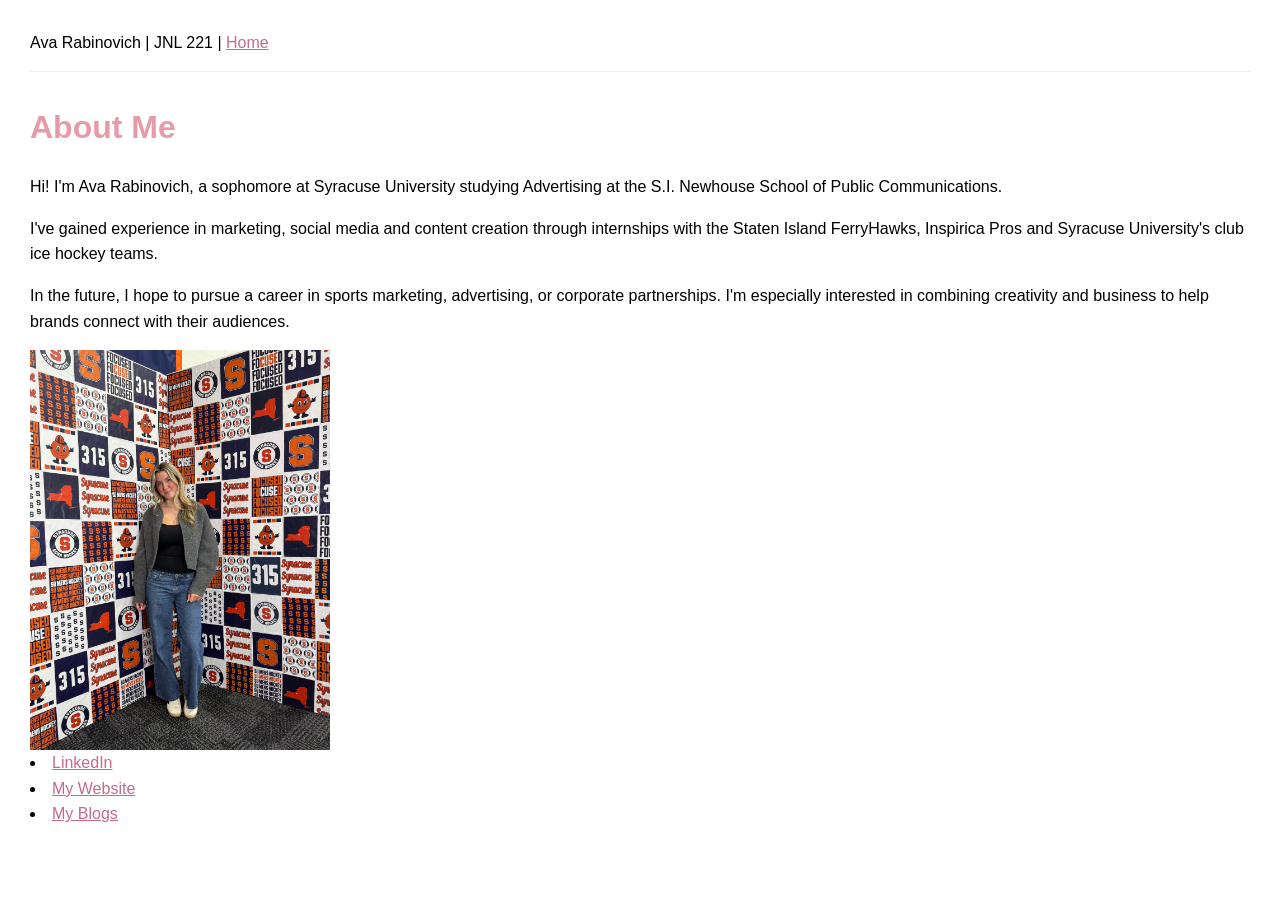
==== about/index.html @ cb475620 "Add files via upload" ====
<html>
  
<head>

  <title>Ava Rabinovich Github Page</title>

  <link rel="stylesheet" href="../style.css">

</head>

  <body>
<header>
  Ava Rabinovich | JNL 221 |
  <a href="../index.html">Home</a>
</header>
    
  <h1>About Me</h1>
    
<p>Hi! I'm Ava Rabinovich, a sophomore at Syracuse University studying Advertising at the S.I. Newhouse School of Public Communications.</p>

<p>I've gained experience in marketing, social media and content creation through internships with the Staten Island FerryHawks, Inspirica Pros and Syracuse University's club ice hockey teams.</p>

<p>In the future, I hope to pursue a career in sports marketing, advertising, or corporate partnerships. I'm especially interested in combining creativity and business to help brands connect with their audiences.</p>


  <img src="../avarabinovich.JPG" alt="Photo of Ava Rabinovich" width="300" height="400"
    

    <ul>
    <li><a href="https://www.linkedin.com/in/avarabinovich/" target="_blank">LinkedIn</a></li>
    <li><a href="https://avarabinovich.com">My Website</a></li>
    <li><a href="https://avarabinovich.com">My Blogs</a></li>
    </ul> 
    
  </body> 
  
  </html>
---- style.css ----
body {
    background-color: white;
    color: black;
    font-family: Arial, sans-serif;
    font-size: 16px;
    line-height: 1.6;
    margin: 30px;
}

h1 {
    color: #e79aaa;
    font-size: 32px;
    font-weight: bold;
}

h2 {
    color: #e79aaa;
    font-size: 24px;
}

h3 {
    color: black;
    font-size: 20px;
}

p {
    font-size: 16px;
    font-weight: normal;
    font-style: normal;
    text-transform: none;
    background-color: transparent;
}

a {
    color: #c76b89;
}

header {
    margin-bottom: 30px;
    padding-bottom: 15px;
    border-bottom: 1px solid #eeeeee;
}
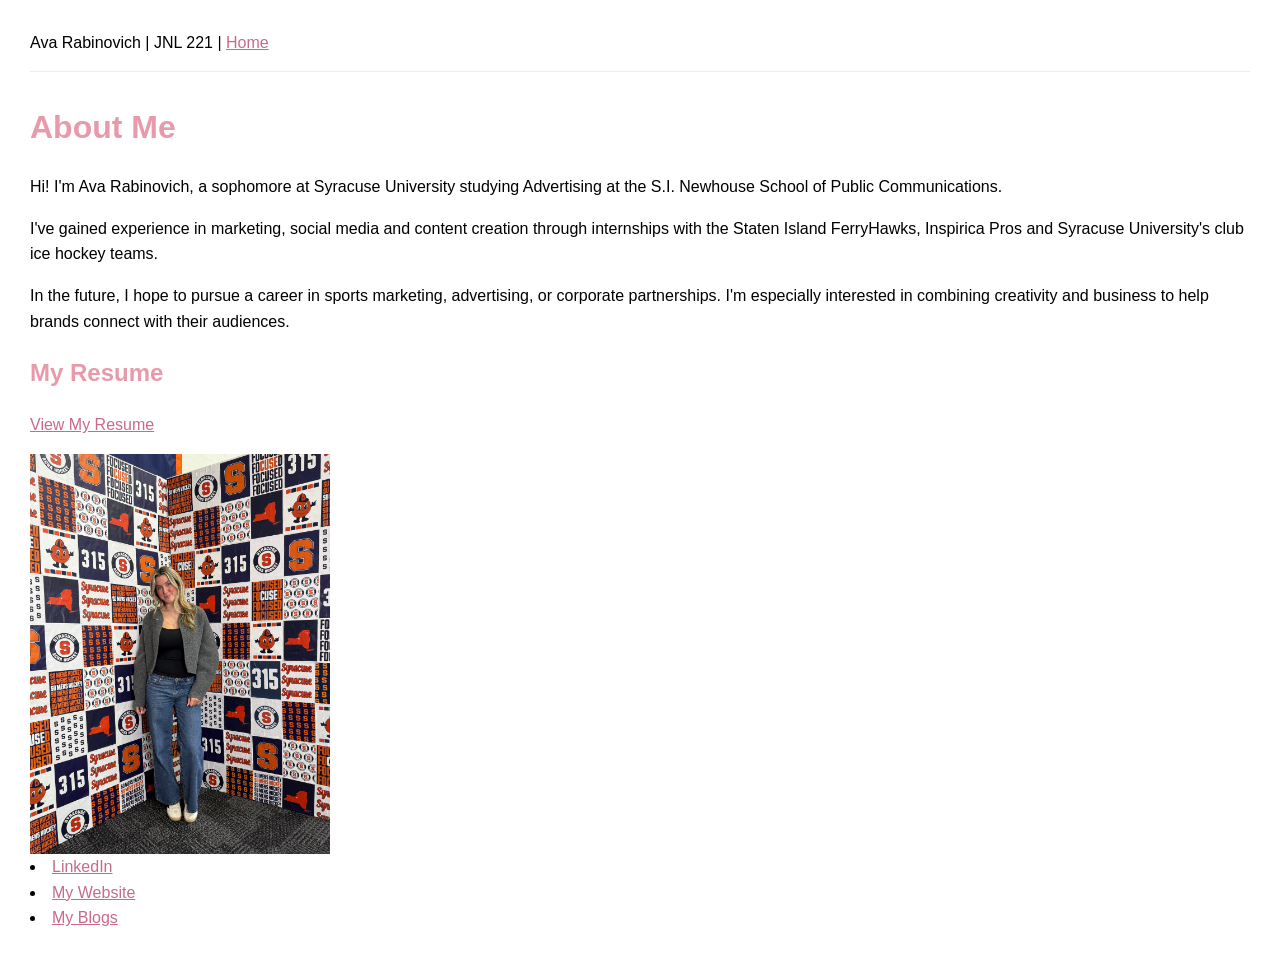
==== commit 62796a91: "Add resume link section to about page Added a section to view the resume with a link." ====
--- a/about/index.html
+++ b/about/index.html
@@ -22,6 +22,13 @@
 
 <p>In the future, I hope to pursue a career in sports marketing, advertising, or corporate partnerships. I'm especially interested in combining creativity and business to help brands connect with their audiences.</p>
 
+    <h2>My Resume</h2>
+
+<p>
+  <a href="resume.pdf" target="_blank">
+    View My Resume
+  </a>
+</p>
 
   <img src="../avarabinovich.JPG" alt="Photo of Ava Rabinovich" width="300" height="400"
     
@@ -34,4 +41,4 @@
     
   </body> 
   
-  </html> +  </html> 
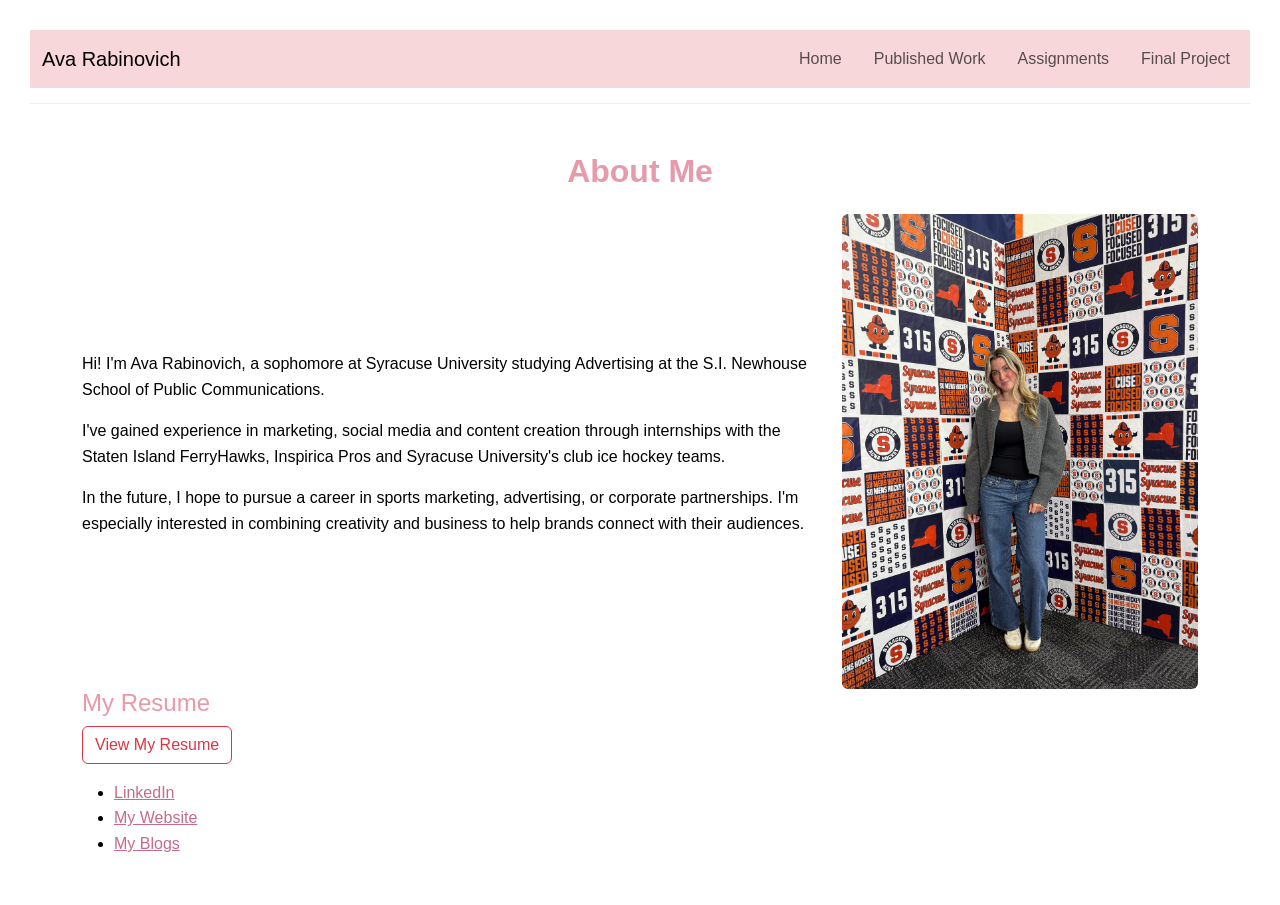
==== commit c7309d59: "Update About Me page with Bootstrap styling" ====
--- a/about/index.html
+++ b/about/index.html
@@ -3,34 +3,52 @@
 <head>
 
   <title>Ava Rabinovich Github Page</title>
-
+    <link rel="preconnect" href="https://fonts.googleapis.com">
+  <link rel="preconnect" href="https://fonts.gstatic.com" crossorigin>
+  <link href="https://fonts.googleapis.com/css2?family=Poppins:wght@400;600;700&display=swap" rel="stylesheet">
+<link href="https://cdn.jsdelivr.net/npm/bootstrap@5.3.3/dist/css/bootstrap.min.css" rel="stylesheet">
   <link rel="stylesheet" href="../style.css">
 
 </head>
 
   <body>
 <header>
-  Ava Rabinovich | JNL 221 |
-  <a href="../index.html">Home</a>
+  <nav class="navbar navbar-expand-lg" style="background-color: #f8d7da;">
+    <div class="container-fluid">
+      <a class="navbar-brand" href="../index.html">Ava Rabinovich</a>
+
+      <div class="navbar-nav flex-row flex-wrap gap-3">
+        <a class="nav-link" href="../index.html">Home</a>
+        <a class="nav-link" href="../work/index.html">Published Work</a>
+        <a class="nav-link" href="../assignments/index.html">Assignments</a>
+        <a class="nav-link" href="../final/index.html">Final Project</a>
+      </div>
+    </div>
+  </nav>
 </header>
-    
-  <h1>About Me</h1>
+<main class="container my-5">
+   <h1 class="text-center mb-4">About Me</h1>
+ <div class="row align-items-center">
+  <div class="col-md-8">
     
 <p>Hi! I'm Ava Rabinovich, a sophomore at Syracuse University studying Advertising at the S.I. Newhouse School of Public Communications.</p>
 
 <p>I've gained experience in marketing, social media and content creation through internships with the Staten Island FerryHawks, Inspirica Pros and Syracuse University's club ice hockey teams.</p>
 
 <p>In the future, I hope to pursue a career in sports marketing, advertising, or corporate partnerships. I'm especially interested in combining creativity and business to help brands connect with their audiences.</p>
-
-    <h2>My Resume</h2>
+</div>
+<div class="col-md-4 text-center">
+  <img src="../avarabinovich.JPG" alt="Photo of Ava Rabinovich" class="img-fluid rounded">
+</div>
+</div>
+<h2>My Resume</h2>
 
 <p>
-  <a href="resume.pdf" target="_blank">
+  <a href="resume.pdf" target="_blank" class="btn btn-outline-danger">
     View My Resume
   </a>
 </p>
 
-  <img src="../avarabinovich.JPG" alt="Photo of Ava Rabinovich" width="300" height="400"
     
 
     <ul>
@@ -38,7 +56,7 @@
     <li><a href="https://avarabinovich.com">My Website</a></li>
     <li><a href="https://avarabinovich.com">My Blogs</a></li>
     </ul> 
-    
+    </main>
   </body> 
   
-  </html> 
+  </html> 
